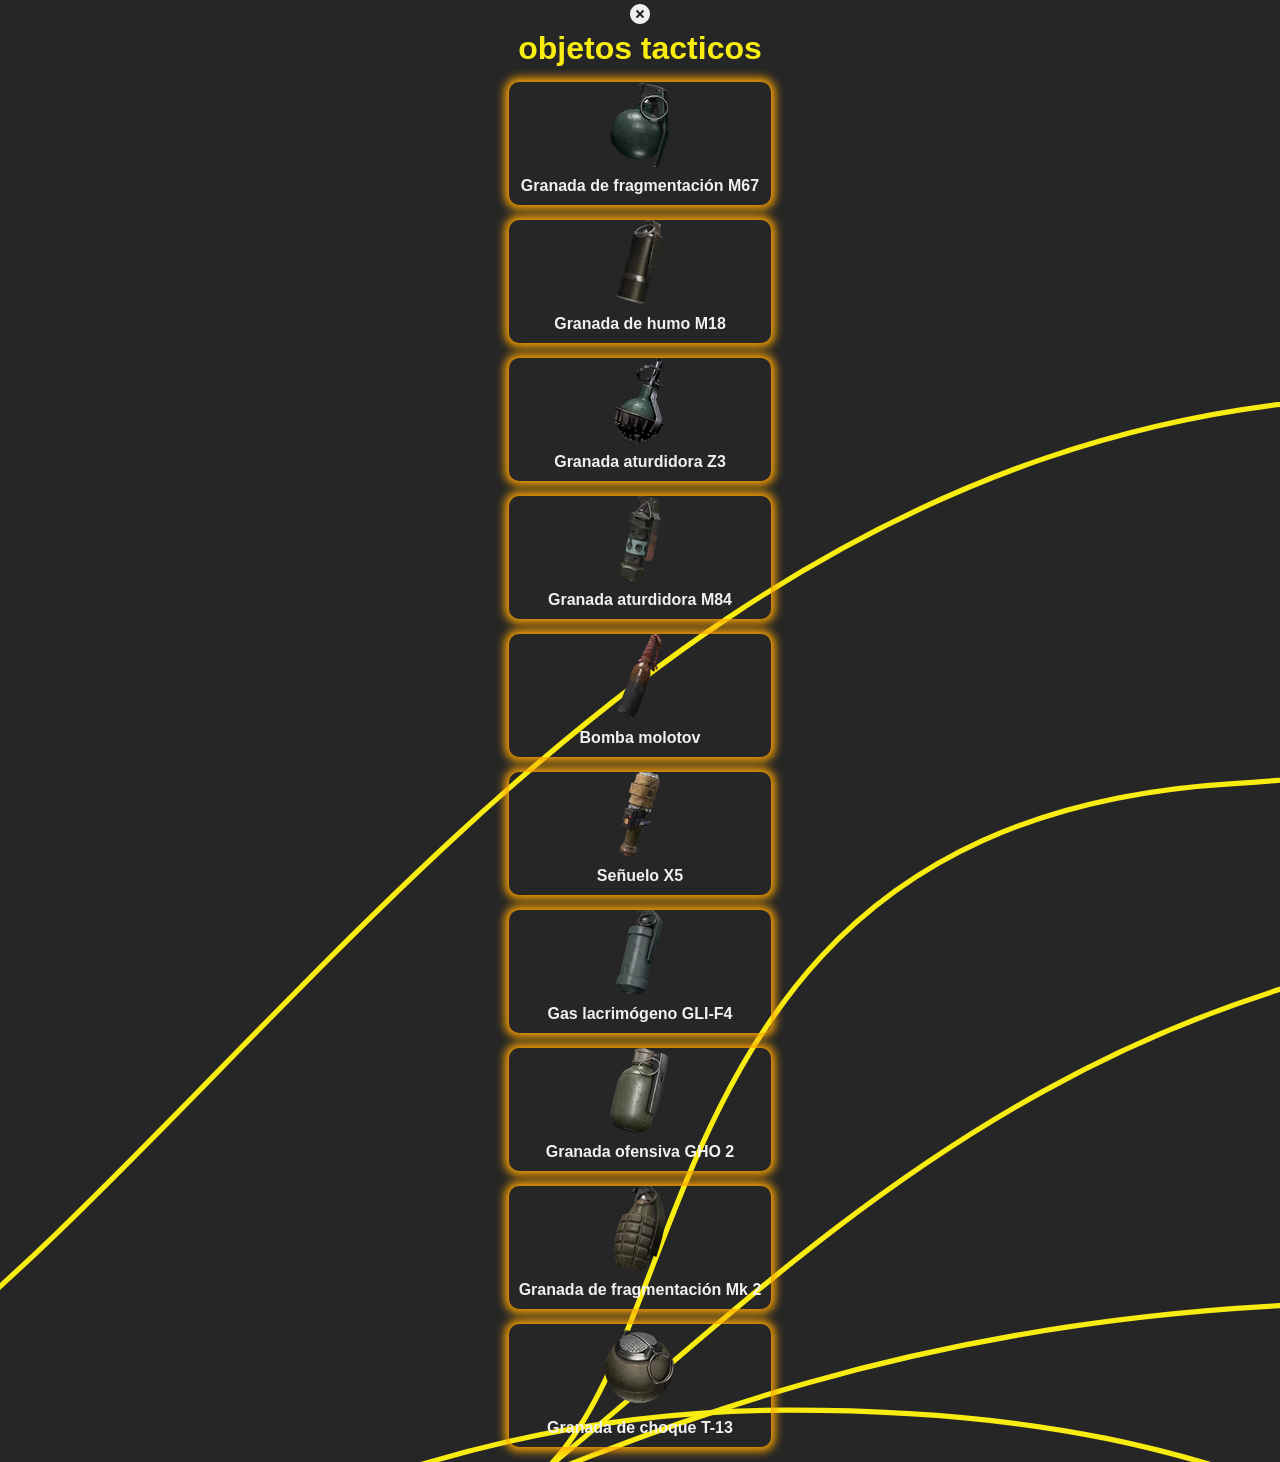
==== app/objetos.html @ 7d72c57b "segundo commmit, se añadio diferentes cards y funciones js" ====
<!DOCTYPE html>
<html lang="en">

<head>
    <meta charset="UTF-8">
    <meta name="viewport" content="width=device-width, initial-scale=1.0">
    <title>Document</title>
    <style>
        * {
            margin: 0;
            padding: 0;
            box-sizing: border-box;
        }

        body {
            height: 100%;
            width: 100%;
        }

        .blur7 {
            position: absolute;
            width: 100%;
            height: auto;
            display: flex;
            flex-direction: column;
            /* justify-content: space-evenly; */
            align-items: center;
            background-image: url('/svg/fondo2.svg');
            background-repeat: no-repeat;
            background-position: center;
            background-size: cover;
            text-align: center;
        }

        #caja-blur-icon-titulo {
            padding-top: 2px;
        }

        #caja-blur-icon-titulo img {
            cursor: pointer;
        }

        #titulo-objetos {
            color: #F9EC10;
            font-family: 'Raleway', sans-serif;
        }

        #caja-objetos-7 {
            display: grid;
            /* grid-template-columns: auto  auto auto auto auto auto; */
            grid-template-columns: repeat(auto-fit,
                    minmax(200px, 1fr));
            gap: 15px;
            justify-content: space-around;
            width: 90%;
            background: #fafafa10;
            backdrop-filter: blur(0.4rem);
            -webkit-backdrop-filter: blur(0.4rem);
            box-shadow: 0px 0px 10px 4px rgb(255, 165, 0);
            margin: 18px;
            border-radius: 10px;
        }

        .cards {
            display: flex;
            flex-direction: column;
            justify-content: center;
            align-items: center;
            /* width: 145px;
    height: 180px; */
            margin: 15px;
            box-shadow: 0px 0px 10px 4px rgb(255, 165, 0);
            text-align: center;
            border-radius: 10px;
        }

        .subtitulo-objetos {
            margin: 10px;
            font-size: 1rem;
            color: #F1EFEF;
            font-family: 'Raleway', sans-serif;
        }
    </style>
</head>

<body>

    <div class="blur7">
        <div id="caja-blur-icon-titulo">
            <img id="close7" src="/svg/close.svg" alt="">
            <h1 id="titulo-objetos">objetos tacticos</h1>
        </div>
        <div id="caja-objetos">
            <div class="cards">
                <img class="objetos-img" src="/iconos-armamentos/granadas/granada1.webp" alt="">
                <h2 class="subtitulo-objetos">Granada de fragmentación M67</h2>
            </div>
            <div class="cards">
                <img class="objetos-img" src="/iconos-armamentos/granadas/granada2.webp" alt="">
                <h2 class="subtitulo-objetos">Granada de humo M18
                </h2>
            </div>
            <div class="cards">
                <img class="objetos-img" src="/iconos-armamentos/granadas/granada3.webp" alt="">
                <h2 class="subtitulo-objetos">Granada aturdidora Z3
                </h2>
            </div>
            <div class="cards">
                <img class="objetos-img" src="/iconos-armamentos/granadas/granada4.webp" alt="">
                <h2 class="subtitulo-objetos">Granada aturdidora M84
                </h2>
            </div>
            <div class="cards">
                <img class="objetos-img" src="/iconos-armamentos/granadas/granada5.webp" alt="">
                <h2 class="subtitulo-objetos">Bomba molotov
                </h2>
            </div>
            <div class="cards">
                <img class="objetos-img" src="/iconos-armamentos/granadas/granada6.webp" alt="">
                <h2 class="subtitulo-objetos">Señuelo X5</h2>
            </div>
            <div class="cards">
                <img class="objetos-img" src="/iconos-armamentos/granadas/granada7.webp" alt="">
                <h2 class="subtitulo-objetos">Gas lacrimógeno GLI-F4
                </h2>
            </div>
            <div class="cards">
                <img class="objetos-img" src="/iconos-armamentos/granadas/granada8.webp" alt="">
                <h2 class="subtitulo-objetos">Granada ofensiva GHO 2</h2>
            </div>
            <div class="cards">
                <img class="objetos-img" src="/iconos-armamentos/granadas/granada9.webp" alt="">
                <h2 class="subtitulo-objetos">Granada de fragmentación Mk 2</h2>
            </div>
            <div class="cards">
                <img class="objetos-img" src="/iconos-armamentos/granadas/granada10.webp" alt="">
                <h2 class="subtitulo-objetos">Granada de choque T-13</h2>
            </div>
        </div>
    </div>
</body>

</html>
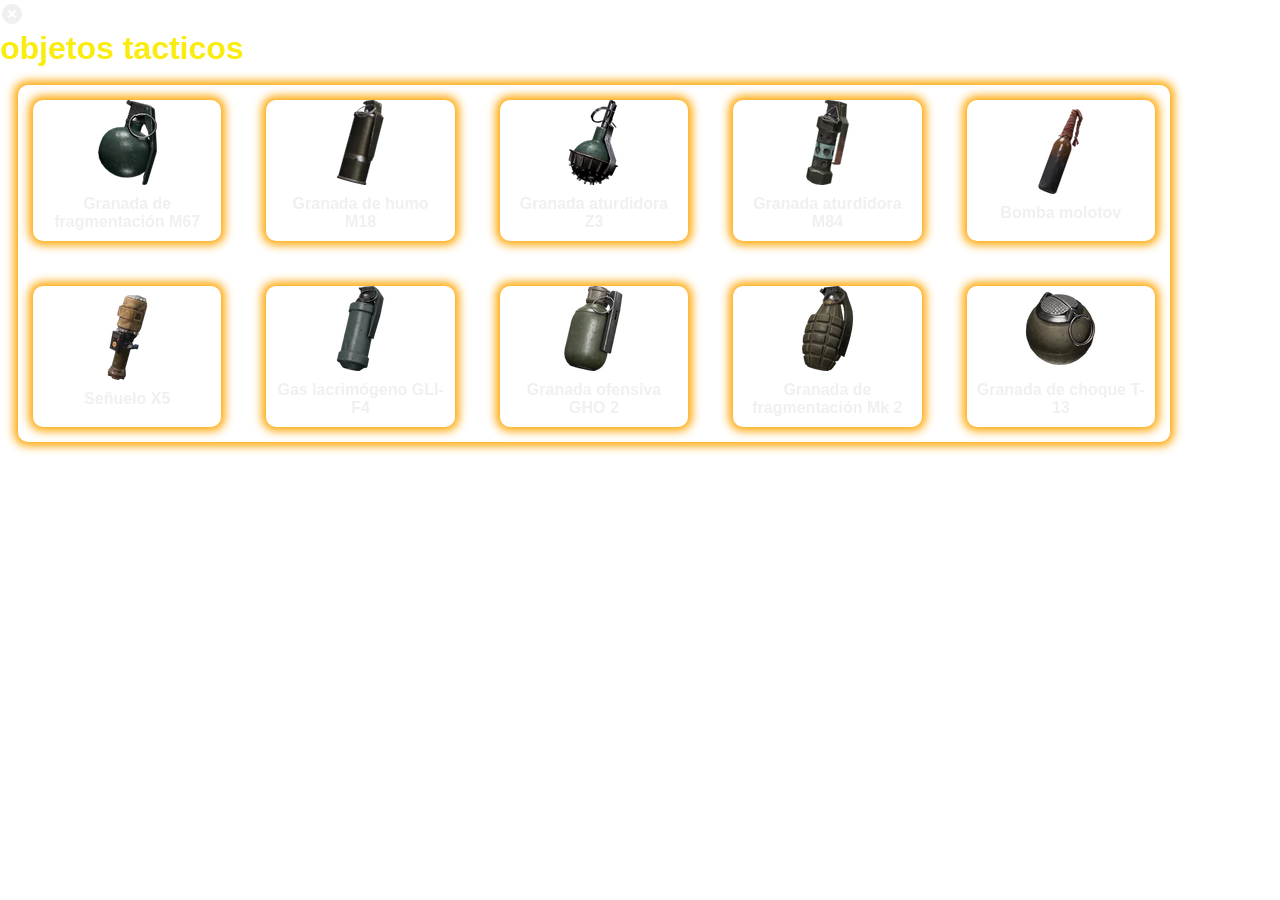
==== commit 427234fc: "parte del menu y sus funciones js terminadas" ====
--- a/app/objetos.html
+++ b/app/objetos.html
@@ -17,7 +17,7 @@
             width: 100%;
         }
 
-        .blur7 {
+        .blur {
             position: absolute;
             width: 100%;
             height: auto;
@@ -45,7 +45,7 @@
             font-family: 'Raleway', sans-serif;
         }
 
-        #caja-objetos-7 {
+        #caja-objetos {
             display: grid;
             /* grid-template-columns: auto  auto auto auto auto auto; */
             grid-template-columns: repeat(auto-fit,
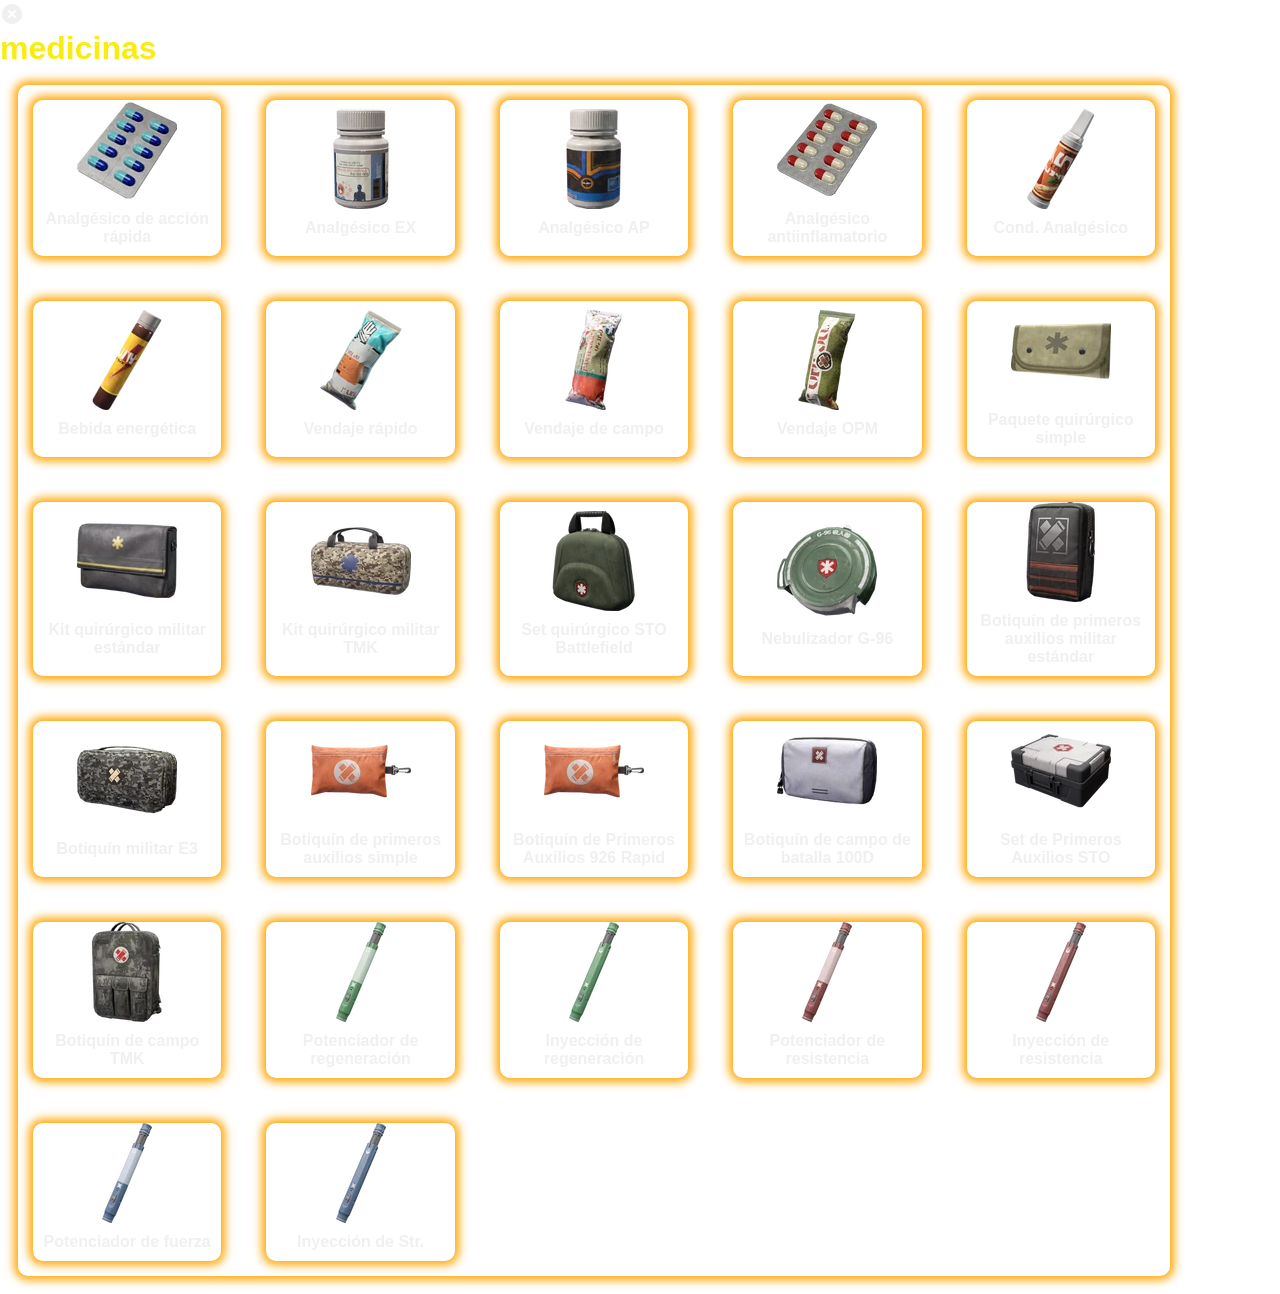
==== commit 92fa2cc1: "en este commit se hizo unos cmabios el menu se quito del nav y se le dio un espacio en la pagina ant" ====
--- a/app/objetos.html
+++ b/app/objetos.html
@@ -17,7 +17,7 @@
             width: 100%;
         }
 
-        .blur {
+        .blur8 {
             position: absolute;
             width: 100%;
             height: auto;
@@ -85,56 +85,127 @@
 
 <body>
 
-    <div class="blur7">
+    <div class="blur inactive" id="blur8">
         <div id="caja-blur-icon-titulo">
-            <img id="close7" src="/svg/close.svg" alt="">
-            <h1 id="titulo-objetos">objetos tacticos</h1>
+            <img id="close8" src="/svg/close.svg" alt="">
+            <h1 id="titulo-objetos">medicinas</h1>
         </div>
         <div id="caja-objetos">
             <div class="cards">
-                <img class="objetos-img" src="/iconos-armamentos/granadas/granada1.webp" alt="">
-                <h2 class="subtitulo-objetos">Granada de fragmentación M67</h2>
-            </div>
-            <div class="cards">
-                <img class="objetos-img" src="/iconos-armamentos/granadas/granada2.webp" alt="">
-                <h2 class="subtitulo-objetos">Granada de humo M18
-                </h2>
-            </div>
-            <div class="cards">
-                <img class="objetos-img" src="/iconos-armamentos/granadas/granada3.webp" alt="">
-                <h2 class="subtitulo-objetos">Granada aturdidora Z3
-                </h2>
-            </div>
-            <div class="cards">
-                <img class="objetos-img" src="/iconos-armamentos/granadas/granada4.webp" alt="">
-                <h2 class="subtitulo-objetos">Granada aturdidora M84
-                </h2>
-            </div>
-            <div class="cards">
-                <img class="objetos-img" src="/iconos-armamentos/granadas/granada5.webp" alt="">
-                <h2 class="subtitulo-objetos">Bomba molotov
-                </h2>
-            </div>
-            <div class="cards">
-                <img class="objetos-img" src="/iconos-armamentos/granadas/granada6.webp" alt="">
-                <h2 class="subtitulo-objetos">Señuelo X5</h2>
-            </div>
-            <div class="cards">
-                <img class="objetos-img" src="/iconos-armamentos/granadas/granada7.webp" alt="">
-                <h2 class="subtitulo-objetos">Gas lacrimógeno GLI-F4
-                </h2>
-            </div>
-            <div class="cards">
-                <img class="objetos-img" src="/iconos-armamentos/granadas/granada8.webp" alt="">
-                <h2 class="subtitulo-objetos">Granada ofensiva GHO 2</h2>
-            </div>
-            <div class="cards">
-                <img class="objetos-img" src="/iconos-armamentos/granadas/granada9.webp" alt="">
-                <h2 class="subtitulo-objetos">Granada de fragmentación Mk 2</h2>
-            </div>
-            <div class="cards">
-                <img class="objetos-img" src="/iconos-armamentos/granadas/granada10.webp" alt="">
-                <h2 class="subtitulo-objetos">Granada de choque T-13</h2>
+                <img class="objetos-img" src="/iconos-armamentos/medicinas/medicina1.webp" alt="">
+                <h2 class="subtitulo-objetos">Analgésico de acción rápida</h2>
+            </div>
+            <div class="cards">
+                <img class="objetos-img" src="/iconos-armamentos/medicinas/medicina2.webp" alt="">
+                <h2 class="subtitulo-objetos">Analgésico EX
+                </h2>
+            </div>
+            <div class="cards">
+                <img class="objetos-img" src="/iconos-armamentos/medicinas/medicina3.webp" alt="">
+                <h2 class="subtitulo-objetos">Analgésico AP
+                </h2>
+            </div>
+            <div class="cards">
+                <img class="objetos-img" src="/iconos-armamentos/medicinas/medicina4.webp" alt="">
+                <h2 class="subtitulo-objetos">Analgésico antiinflamatorio
+                </h2>
+            </div>
+            <div class="cards">
+                <img class="objetos-img" src="/iconos-armamentos/medicinas/medicina5.webp" alt="">
+                <h2 class="subtitulo-objetos">Cond. Analgésico
+                </h2>
+            </div>
+            <div class="cards">
+                <img class="objetos-img" src="/iconos-armamentos/medicinas/medicina6.webp" alt="">
+                <h2 class="subtitulo-objetos">Bebida energética</h2>
+            </div>
+            <div class="cards">
+                <img class="objetos-img" src="/iconos-armamentos/medicinas/medicina7.webp" alt="">
+                <h2 class="subtitulo-objetos">Vendaje rápido
+
+                </h2>
+            </div>
+            <div class="cards">
+                <img class="objetos-img" src="/iconos-armamentos/medicinas/medicina8.webp" alt="">
+                <h2 class="subtitulo-objetos">Vendaje de campo</h2>
+            </div>
+            <div class="cards">
+                <img class="objetos-img" src="/iconos-armamentos/medicinas/medicina9.webp" alt="">
+                <h2 class="subtitulo-objetos">Vendaje OPM</h2>
+            </div>
+            <div class="cards">
+                <img class="objetos-img" src="/iconos-armamentos/medicinas/medicina10.webp" alt="">
+                <h2 class="subtitulo-objetos">Paquete quirúrgico simple</h2>
+            </div>
+            <div class="cards">
+                <img class="objetos-img" src="/iconos-armamentos/medicinas/medicina11.webp" alt="">
+                <h2 class="subtitulo-objetos">Kit quirúrgico militar estándar</h2>
+            </div>
+            <div class="cards">
+                <img class="objetos-img" src="/iconos-armamentos/medicinas/medicina12.webp" alt="">
+                <h2 class="subtitulo-objetos">Kit quirúrgico militar TMK</h2>
+            </div>
+            <div class="cards">
+                <img class="objetos-img" src="/iconos-armamentos/medicinas/medicina13.webp" alt="">
+                <h2 class="subtitulo-objetos">Set quirúrgico STO Battlefield</h2>
+            </div>
+            <div class="cards">
+                <img class="objetos-img" src="/iconos-armamentos/medicinas/medicina14.webp" alt="">
+                <h2 class="subtitulo-objetos">Nebulizador G-96</h2>
+            </div>
+            <div class="cards">
+                <img class="objetos-img" src="/iconos-armamentos/medicinas/medicina15.webp" alt="">
+                <h2 class="subtitulo-objetos">Botiquín de primeros auxilios militar estándar
+                </h2>
+            </div>
+            <div class="cards">
+                <img class="objetos-img" src="/iconos-armamentos/medicinas/medicina16.webp" alt="">
+                <h2 class="subtitulo-objetos">Botiquín militar E3</h2>
+            </div>
+            <div class="cards">
+                <img class="objetos-img" src="/iconos-armamentos/medicinas/medicina18.webp" alt="">
+                <h2 class="subtitulo-objetos">Botiquín de primeros auxilios simple</h2>
+            </div>
+            <div class="cards">
+                <img class="objetos-img" src="/iconos-armamentos/medicinas/medicina18.webp" alt="">
+                <h2 class="subtitulo-objetos">Botiquín de Primeros Auxilios 926 Rapid</h2>
+            </div>
+            <div class="cards">
+                <img class="objetos-img" src="/iconos-armamentos/medicinas/medicina19.webp" alt="">
+                <h2 class="subtitulo-objetos">Botiquín de campo de batalla 100D
+                </h2>
+            </div>
+            <div class="cards">
+                <img class="objetos-img" src="/iconos-armamentos/medicinas/medicina20.webp" alt="">
+                <h2 class="subtitulo-objetos">Set de Primeros Auxilios STO</h2>
+            </div>
+            <div class="cards">
+                <img class="objetos-img" src="/iconos-armamentos/medicinas/medicina21.webp" alt="">
+                <h2 class="subtitulo-objetos">Botiquín de campo TMK</h2>
+            </div>
+            <div class="cards">
+                <img class="objetos-img" src="/iconos-armamentos/medicinas/medicina22.webp" alt="">
+                <h2 class="subtitulo-objetos">Potenciador de regeneración</h2>
+            </div>
+            <div class="cards">
+                <img class="objetos-img" src="/iconos-armamentos/medicinas/medicina23.webp" alt="">
+                <h2 class="subtitulo-objetos">Inyección de regeneración</h2>
+            </div>
+            <div class="cards">
+                <img class="objetos-img" src="/iconos-armamentos/medicinas/medicina24.webp" alt="">
+                <h2 class="subtitulo-objetos">Potenciador de resistencia</h2>
+            </div>
+            <div class="cards">
+                <img class="objetos-img" src="/iconos-armamentos/medicinas/medicina25.webp" alt="">
+                <h2 class="subtitulo-objetos">Inyección de resistencia</h2>
+            </div>
+            <div class="cards">
+                <img class="objetos-img" src="/iconos-armamentos/medicinas/medicina26.webp" alt="">
+                <h2 class="subtitulo-objetos">Potenciador de fuerza</h2>
+            </div>
+            <div class="cards">
+                <img class="objetos-img" src="/iconos-armamentos/medicinas/medicina27.webp" alt="">
+                <h2 class="subtitulo-objetos">Inyección de Str.</h2>
             </div>
         </div>
     </div>
